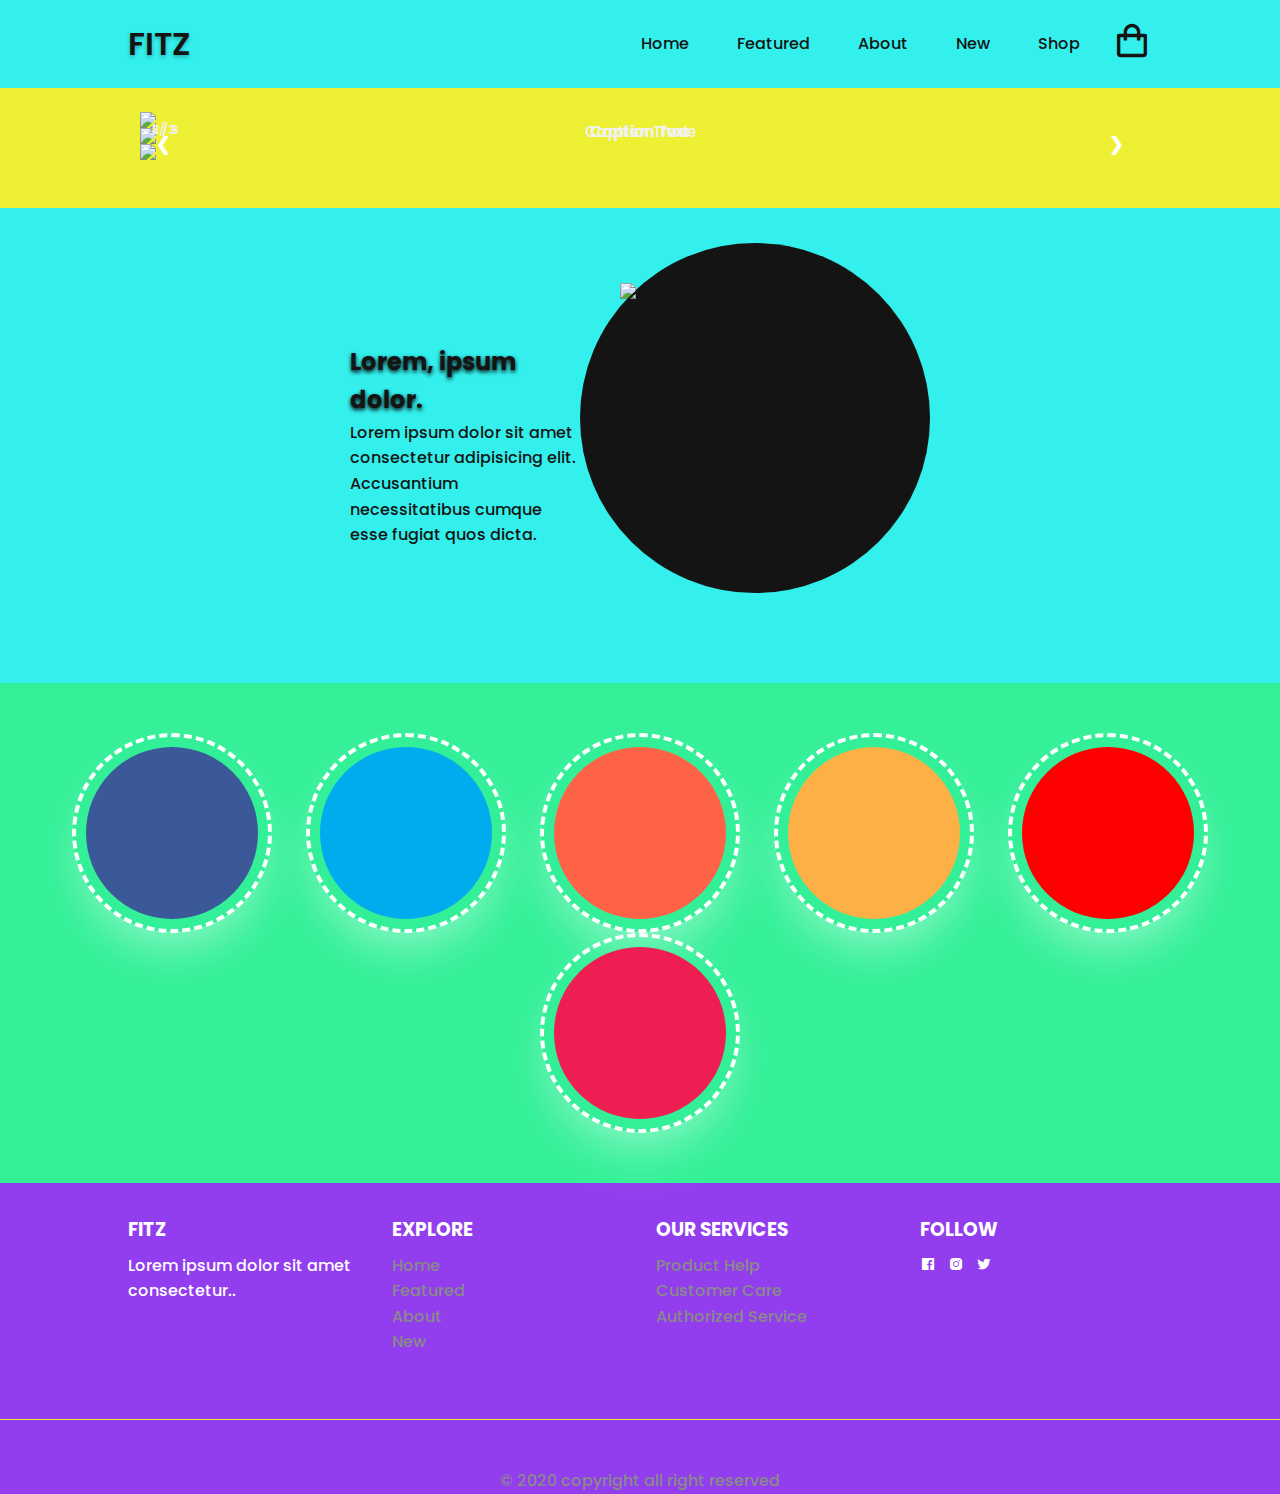
==== about.html @ b75493d2 "Add files via upload" ====
<!DOCTYPE html>
<html lang="en">
  <head>
    <meta charset="UTF-8" />
    <meta name="viewport" content="width=device-width, initial-scale=1.0" />
    <link rel="stylesheet" href="./assets/css/styles.css" />
    <link
      href="https://unpkg.com/boxicons@2.0.7/css/boxicons.min.css"
      rel="stylesheet"
    />
  <link rel="shortcut icon" href="assets/img/spartanLogs.png" type="image/x-icon">
    <link
    rel="stylesheet"
    href="https://use.fontawesome.com/releases/v5.15.2/css/all.css"
    integrity="sha384-vSIIfh2YWi9wW0r9iZe7RJPrKwp6bG+s9QZMoITbCckVJqGCCRhc+ccxNcdpHuYu"
    crossorigin="anonymous"
  />
    <title>Fitz Ecommerce Website</title>
  </head>

  <body>
    <header class="l-header" id="header">
      <nav class="nav bd-grid">
        <div class="nav__toggle" id="nav-toggle">
          <i class="bx bxs-grid"></i>
        </div>
        <a href="#" class="nav__logo">FITZ</a>
        <div class="nav__menu" id="nav-menu">
          <ul class="nav__list">
            <li class="nav__item">
              <a href="index.html" class="nav__link ">Home</a>
            </li>
            <li class="nav__item">
              <a href="#featured" class="nav__link">Featured</a>
            </li>
            <li class="nav__item">
              <a href="about.html" class="nav__link">About</a>
            </li>
            <li class="nav__item"><a href="#new" class="nav__link">New</a></li>
            <li class="nav__item">
              <a href="./shop.html" class="nav__link">Shop</a>
            </li>
          </ul>
        </div>
        <div class="nav__shop"><i class="bx bx-shopping-bag"></i></div>
      </nav>
    </header>
    <!-- <div class="main-about">For nav</div> -->
    <main class="l-main">
      <section class="featured section" id="shop">
        <!-- slideshow -->
        <div class="slideshow-container">
          <div class="mySlides fade">
            <div class="numbertext">1 / 3</div>
            <img src="https://dummyimage.com/640x360/fff/aaa" style="width: 100%" />
            <div class="text">Caption Text</div>
          </div>
    
          <div class="mySlides fade">
            <div class="numbertext">2 / 3</div>
            <img src="https://dummyimage.com/640x360/fff/aaa" style="width: 100%" />
            <div class="text">Caption Two</div>
          </div>
    
          <div class="mySlides fade">
            <div class="numbertext">3 / 3</div>
            <img src="https://dummyimage.com/640x360/fff/aaa" style="width: 100%" />
            <div class="text">Caption Three</div>
          </div>
    
          <a class="prev" onclick="plusSlides(-1)">&#10094;</a>
          <a class="next" onclick="plusSlides(1)">&#10095;</a>
          
        </div>
        <!-- slideshow -->
      </section>
    </main>
    <!--  -->
    <div class="about_teach">
      <div class="about_pic">
        <img src="#" alt="#">
      </div>
      <div class="about_text">
        <h2 class="about_h2">Lorem, ipsum dolor.</h2>
        <p class="about_p">
          Lorem ipsum dolor sit amet consectetur adipisicing elit. Accusantium
          necessitatibus cumque esse fugiat quos dicta.
        </p>
      </div>
    </div>
    <!--  -->
    <!-- ------------------------------------------------ -->
    <div class="social">
      <a href="#" class="link facebook" target="_parent"><i class="fab fa-facebook-f"></i></a>
      <a href="#" class="link twitter" target="_parent"><i class="fab fa-twitter"></i></a>
      <a href="#" class="link google-plus" target="_parent"><i class="fab fa-google-plus-g"></i></a>
      <a href="#" class="link instagram" target="_parent"><i class="fab fa-instagram"></i></a>
      <a href="#" class="link youtube" target="_parent"><i class="fab fa-youtube"></i></a>
      <a href="#" class="link tiktok" target="_parent"><i class="fab fa-tiktok"></i></a>
    </div>
    <!-- ------------------------------------------------ -->
    <footer class="footer">
      <div class="footer__container bd-grid">
        <div class="footer__box">
          <h3 class="footer__title">FITZ</h3>
          <p class="footer__description">
            Lorem ipsum dolor sit amet consectetur..
          </p>
          <a href=""
            ><img
              src="./assets/img/footerstore1.png"
              alt=""
              class="footer__store"
          /></a>
          <a href=""
            ><img
              src="./assets/img/footerstore2.png"
              alt=""
              class="footer__store"
          /></a>
        </div>
        <div class="footer__box">
          <h3 class="footer__title">EXPLORE</h3>
          <ul>
            <li><a href="#home" class="footer__link"> Home </a></li>
            <li><a href="#featured" class="footer__link"> Featured </a></li>
            <li><a href="about.html" class="footer__link"> About</a></li>
            <li><a href="#new" class="footer__link"> New </a></li>
          </ul>
        </div>
        <div class="footer__box">
          <h3 class="footer__title">OUR SERVICES</h3>
          <ul>
            <li><a href="#" class="footer__link"> Product Help </a></li>
            <li><a href="#" class="footer__link"> Customer Care </a></li>
            <li><a href="#" class="footer__link"> Authorized Service </a></li>
          </ul>
        </div>
        <div class="footer__box">
          <h3 class="footer__title">FOLLOW</h3>
          <a href="" class="footer__social"
            ><i class="bx bxl-facebook-square"></i
          ></a>
          <a href="" class="footer__social"
            ><i class="bx bxl-instagram-alt"></i
          ></a>
          <a href="" class="footer__social"><i class="bx bxl-twitter"></i></a>
        </div>
      </div>
      <p class="footer__copy">&#169; 2020 copyright all right reserved</p>
    </footer>
    <script src="./assets/js/main.js"></script>
  </body>
</html>
---- assets/css/styles.css ----
/*===== GOOGLE FONTS =====*/

@import url("https://fonts.googleapis.com/css2?family=Poppins:wght@400;500;600;700&display=swap");

/*===== VARIABLES CSS =====*/
:root {
    --header-height: 4rem;


    /*===== Font weight =====*/
    --font-medium: 500;
    --font-semi-bold: 600;
    --font-bold: 700;

    /*===== Colors =====*/
    --dark-color: #141414;
    --dark-color-light: #8A8A8A;
    --dark-color-lighten: #F2F2F2;
    --white-color: #FFF;
    --special-color1: #edf033ff;
    --special-color2: #f033edff;
    --special-color3: #33f0edff;
    --special-color4: #923eeeff;
    --special-color5: #33f098ff;
    --special-color6: #f03333ff;

    /*===== Font and typography =====*/
    --body-font: 'Poppins', sans-serif;
    --big-font-size: 1.25rem;
    --bigger-font-size: 1.5rem;
    --biggest-font-size: 2rem;
    --h2-font-size: 1.25rem;
    --normal-font-size: .938rem;
    --smaller-font-size: .813rem;
    /* --big-font-size: 2.5rem;
    --bigger-font-size: 3rem;
    --biggest-font-size: 4rem;
    --h2-font-size: 2.5rem;
    --normal-font-size: 1.876rem;
    --smaller-font-size: 1.626rem; */

    /*===== Margenes =====*/
    --mb-1: .5rem;
    --mb-2: 1rem;
    --mb-3: 1.5rem;
    --mb-4: 2rem;
    --mb-5: 2.5rem;
    --mb-6: 3rem;

    /*===== z index =====*/
    --z-fixed: 100;

    /*===== Rotate img =====*/
    --rotate-img: rotate(-30deg);
    /* ====Keyframelogo==== */
    --color1: #edf033ff;
    --color2: #f033edff;
    --color3: #33f0edff;
    --color4: #923eeeff;
    --color5: #33f098ff;
    --color6: #f03333ff;
}

@media screen and (min-width: 768px) {
    :root {
        --big-font-size: 1.5rem;
        --bigger-font-size: 2rem;
        --biggest-font-size: 3rem;
        --normal-font-size: 1rem;
        --smaller-font-size: .875rem;

    }
}

/*===== BASE =====*/
*,
::before,
::after {
    box-sizing: border-box;
}

html {
    scroll-behavior: smooth;
}

body {
    margin: var(--header-height) 0 0 0;
    font-family: var(--body-font);
    font-size: var(--normal-font-size);
    font-weight: var(--font-medium);
    color: var(--dark-color);
    line-height: 1.6;
    background-color: var(--color1);
}

h1,
h2,
h3:hover {
    text-shadow: 0 2px 4px rgba(0, 0, 0, 3);
}

h1,
h2,
h3,
p,
ul {
    margin: 0;
}

ul {
    padding: 0;
    list-style: none;
}

a {
    text-decoration: none;
    color: var(--dark-color);
}

img {
    max-width: 100%;
    height: auto;
    display: block;
}

/*===== CLASS CSS ===== */
.section {
    padding: 5rem 0 2rem;
}

.section-title {
    position: relative;
    font-size: var(--big-font-size);
    margin-bottom: var(--mb-4);
    text-align: center;
    letter-spacing: .1rem;
}

.section-title::after {
    content: '';
    position: absolute;
    width: 56px;
    height: .18rem;
    top: -1rem;
    left: 0;
    right: 0;
    margin: auto;
    background-color: var(--dark-color);
}

/*===== LAYOUT =====*/
.bd-grid {
    max-width: 1024px;
    display: grid;
    grid-template-columns: 100%;
    column-gap: 2rem;
    width: calc(100% - 2rem);
    margin-left: var(--mb-2);
    margin-right: var(--mb-2);
}

.l-header {
    width: 100%;
    position: fixed;
    top: 0;
    left: 0;
    z-index: var(--z-fixed);
    background-color: var(--color3);
}

/*===== NAV =====*/
.nav {
    height: var(--header-height);
    display: flex;
    /* justify-content: space-between; */
    align-items: center;
}

@media screen and (max-width: 768px) {
    .nav__menu {
        position: fixed;
        top: var(--header-height);
        left: -100%;
        width: 70%;
        height: 100%;
        padding: 2rem;
        background-color: var(--white-color);
        transition: .5s;
    }
}

.nav__item {
    margin-bottom: var(--mb-4);
}

/* .nav__item:hover {
    display: block;
    background-color: var(--dark-color);
    color: #FFF;
} */

.nav__logo {
    font-weight: var(--font-semi-bold);
    font-size: 2em;
    text-shadow: 0 2px 4px rgba(0, 0, 0, .3);
}
/* .nav__logo:hover {
    
} */
.nav__toggle,
.nav__shop {
    font-size: 2.5rem;
    cursor: pointer;
}

/*Show menu*/
.show {
    left: 0;
}

/*Active link*/
.active {
    position: relative;
}

.active::before {
    content: '';
    position: absolute;
    bottom: -.5rem;
    left: 45%;
    width: 4px;
    height: 4px;
    background-color: var(--dark-color);
    border-radius: 50%;
}


/*Change color header*/
.scroll-header {
    background-color: var(--special-color5);
    box-shadow: 0 2px 4px rgba(0, 0, 0, 0.4);
}

/*===== HOME =====*/
.home {
    background-color: var(--color3);
    overflow: hidden;
    box-shadow: 0 2px 4px rgba(202, 83, 186, 0.6);
}

.home__container {
    height: calc(100vh - var(--header-height));
}

.home__sneaker {
    position: relative;
    display: flex;
    justify-content: center;
    align-self: center;
}

.home__img {
    position: absolute;
    top: 1.5rem;
    max-width: initial;
    width: 275px;
    transform: var(--rotate-img);
}

.home__new {
    display: block;
    font-size: var(--smaller-font-size);
    font-weight: var(--font-semi-bold);
    margin-bottom: var(--mb-2);
}

.home__title {
    font-weight: 900;
    font-size: 4rem;
    margin-bottom: var(--mb-1);
    color: var(--color6);
}

.home__description {
    margin-bottom: var(--mb-6);
}

/*BUTTONS*/
.button {
    display: inline-block;
    background-color: var(--dark-color);
    color: var(--white-color);
    padding: 1rem .9rem;
    font-weight: var(--font-medium);
    border-radius: .5rem;
    transition: .3sec;
    box-shadow: 0 2px 4px rgba(220, 24, 238, 0.8);
}
.button-nav {
    display: inline-block;
    background-color: var(--dark-color);
    color: var(--white-color);
    padding: .125rem 2rem;
    font-size: 1.5rem;
    border-radius: .5rem;
    transition: .3sec;
    box-shadow: 0 2px 4px rgba(220, 24, 238, 0.8);
}

.button:hover {
    transform: translateY(-.25rem);
}

.button-light {
    display: inline-flex;
    color: var(--dark-color);
    font-weight: var(--font-bold);
    align-items: center;
}

.button-icon {
    font-size: 1.25rem;
    margin-left: var(--mb-1);
    transition: .3s;
}

.button-light:hover .button-icon {
    transform: translateX(.25rem);
}

/*===== FEATURED =====*/

.featured__container {
    row-gap: 2rem;
    grid-template-columns: repeat(auto-fit, minmax(220px, 1fr));
}

.sneaker {
    position: relative;
    display: flex;
    flex-direction: column;
    align-items: center;
    padding: 2rem;
    background-color: var(--dark-color-lighten);
    border-radius: .5rem;
    transition: .3s;
    box-shadow: 0 2px 4px rgba(0, 0, 0, .6);
}

.sneaker__sale {
    position: absolute;
    left: .5rem;
    background-color: var(--dark-color);
    color: var(--white-color);
    padding: .25rem .5rem;
    border-radius: .25rem;
    font-size: var(--h2-font-size);
    transform: rotate(-90deg);
    letter-spacing: .1rem;
}

.sneaker__img {
    width: 250px;
    margin-top: var(--mb-3);
    margin-bottom: var(--mb-6);
    /* transform: var(--rotate-img); */
    filter: drop-shadow(0 12px 8px rgba(0, 0, 0, .2));
}
.sale-0{
    transform: var(--rotate-img);
}
.sneaker__name,
.sneaker__preci {
    font-size: var(--h2-font-size);
    letter-spacing: .1rem;
    font-weight: var(--font-bold);
}

.sneaker__name {
    margin-bottom: var(--mb-1);
}

.sneaker__preci {
    margin-bottom: var(--mb-4);
}

.sneaker:hover {
    transform: translateY(-.5rem);
}

.sneaker__pages {
    margin-top: var(--mb-6);
}

.sneaker__pag {
    padding: .5rem 1rem;
    border: 1px solid var(--dark-color);
}

.sneaker__pag:hover {
    background-color: var(--dark-color);
    color: var(--white-color);
}

/*===== COLLECTION =====*/
.collection__container {
    row-gap: 2rem;
    justify-content: center;
}

.collection__card {
    position: relative;
    display: flex;
    height: 550px;
    background-color: var(--dark-color-lighten);
    padding: 2rem;
    border-radius: .5rem;
    transition: .3s;
    box-shadow: 0 2px 4px rgba(0, 0, 0, .6);
}

.collection__data {
    align-self: flex-end;
    padding: 1px;
}

.collection__img {
    filter: drop-shadow(0 12px 8px rgba(0, 0, 0, .2));
    position: absolute;
    /* top: 0;
    right: 0; */
    margin: 0 18px;
    /* margin-bottom: 20px; */
    width: 230px;
}

.collection__name {
    font-size: var(--bigger-font-size);
    margin-bottom: .25rem;
}

.collection__description {
    margin-bottom: var(--mb-2);
}

.collection__card:hover {
    transform: translateY(-.5rem);
}

/*===== WOMEN SNEAKERS =====*/
.women__container {
    row-gap: 2rem;
    grid-template-columns: repeat(auto-fit, minmax(220px, 1fr));
}

/*===== OFFER =====*/
.offer__container {
    grid-template-columns: 55% 45%;
    column-gap: 0;
    background-color: var(--dark-color-lighten);
    border-radius: .5rem;
    justify-content: center;
    box-shadow: 0 2px 4px rgba(0, 0, 0, .6);
}

.offer__data {
    padding: 4rem 0 4rem 1.5rem;
}

.offer__title {
    font-size: var(--bigger-font-size);
    margin-bottom: .25rem;
}

.offer__description {
    margin-bottom: var(--mb-3);
}

.offer__img {
    width: 153px;
}

/*===== NEW COLLECTION  =====*/
.new__container {
    row-gap: 2rem;
}

.new__mens {
    display: flex;
    flex-direction: column;
    justify-content: center;
    background-color: var(--dark-color-lighten);
    border-radius: .5rem;
    padding: 2rem;
    box-shadow: 0 2px 4px rgba(0, 0, 0, .6);
}

.new__mens-img {
    width: 276px;
    margin-bottom: var(--mb-3);
}

.new__title {
    font-size: var(--bigger-font-size);
    margin-bottom: .25rem;
}

.new__preci {
    display: block;
    margin-bottom: var(--mb-3);
}

.new__sneaker {
    display: grid;
    gap: 1.5rem;
    grid-template-columns: repeat(auto-fit, minmax(220px, 1fr));
}

.new__sneaker-card {
    position: relative;
    padding: 3.5rem 1.5rem;
    background-color: var(--dark-color-lighten);
    border-radius: .5rem;
    overflow: hidden;
    display: flex;
    justify-content: center;
    box-shadow: 0 2px 4px rgba(0, 0, 0, .6);
}

.new__sneaker-img {
    width: 220px;
}

.new__sneaker-overlay {
    position: absolute;
    left: 0;
    bottom: -100%;
    width: 100%;
    height: 100%;
    display: flex;
    justify-content: center;
    align-items: center;
    background-color: rgba(63, 59, 59, 0.3);
    transition: .3s;
}

.new__sneaker-card:hover .new__sneaker-overlay {
    bottom: 0;
}

/*===== NEWSLETTER =====*/

.newsletter__container {
    background-color: var(--color4);
    color: var(--white-color);
    padding: 2rem .5rem;
    border-radius: .5rem;
    text-align: center;
    box-shadow: 0 2px 4px rgba(0, 0, 0, 2);
}

.newsletter__title {
    font-size: var(--bigger-font-size);
    margin-bottom: var(--mb-2);
}

.newsletter__description {
    margin-bottom: var(--mb-5);
}

.newsletter__subscribe {
    display: flex;
    column-gap: .5rem;
    background-color: white;
    padding: .5rem;
    border-radius: .5rem;
    box-shadow: 0 2px 4px rgba(0, 0, 0, .7);
}

.newsletter__input {
    outline: none;
    border: none;
    width: 90%;
    font-size: var(--normal-font-size);
}

.newsletter__input::placeholder {
    color: var(--dark-color);
    font-family: var(--body-font);
    font-size: var(--normal-font-size);
    font-weight: var(--font-semi-bold);
}

/*===== FOOTER =====*/
.footer {
    background-color: var(--color4);
    color: var(--white-color);

}

.footer__container {
    padding: 2rem 0;
    row-gap: 1.5rem;
    margin-bottom: 2rem;
    grid-template-columns: repeat(4, 1fr);
}

.footer__title {
    margin-bottom: .5rem;
}

.footer__deal {
    margin-bottom: 1rem;
}

.footer__store {
    width: 100px;
}

.footer__link,
footer__social {
    color: var(--dark-color-light);
}

.footer__link:hover {
    text-decoration: underline;
}

.footer__social {
    font-size: 1rem;
    margin-right: .5rem;
    color: var(--white-color);
}

.footer__copy {
    border-top: 1px solid var(--color1);
    padding-top: 3rem;
    text-align: center;
    color: var(--dark-color-light);
    font-size: var(--small-font-size);
}

/* ===== MEDIA QUERIES=====*/
@media screen and (min-width: 576px) {
    .collection__container {
        grid-template-columns: 415px;
    }

    .collection__img {
        width: 310px;
    }

    .offer__container {
        grid-template-columns: max-content max-content;
    }

    .offer__data {
        text-align: center;
    }

    .new__mens {
        align-items: center;
    }
}

@media screen and (min-width: 768px) {
    body {
        margin: 0;
    }

    .section {
        padding: 7rem 0 3rem;
    }

    .section-title::after {
        width: 76px;
    }

    .nav {
        height: calc(var(--header-height) + 1.5rem);
    }

    .nav__menu {
        margin-left: auto;
    }

    .nav__list {
        display: flex;
    }

    .nav__item {
        margin-left: var(--mb-6);
        margin-bottom: 0;
    }

    .nav__toggle {
        display: none;
    }


    .home__container {
        height: 100vh;
        grid-template-columns: max-content max-content;
        justify-content: center;
        align-items: center;
    }

    .home__sneaker {
        order: 1;
    }

    .home__img {
        width: 470px;
        top: 3.5rem;
        right: 0;
        left: -3rem;
    }

    .newsletter__container {
        grid-template-columns: max-content max-content;
        justify-content: center;
        align-items: center;
        padding: 4.5rem 2rem;
        column-gap: 3rem;
    }

    .newsletter__description {
        margin-bottom: 0;
    }

    .newsletter__subscribe {
        width: 360px;
        height: max-content;
    }
}

@media screen and (min-width: 1024px) {
    .bd-grid {
        margin-left: auto;
        margin-right: auto;
    }

    .home__container {
        column-gap: 8rem;
    }

    .collection__container {
        grid-template-columns: repeat(2, 415px);
    }

    .new__container {
        grid-template-columns: max-content 1fr;
    }

    .new__mens {
        align-items: initial;
        justify-content: flex-end;
        padding: 4rem 2rem;
    }

    .new__mens-img {
        margin-bottom: var(--mb-6);
    }
}

/* ====Keyframelogo==== */
@keyframes change_color {
    0% {
        fill: var(--color1);
        stroke: var(--color1);
    }

    20% {
        fill: var(--color2);
        stroke: var(--color2);
    }

    40% {
        fill: var(--color3);
        stroke: var(--color3);
    }

    60% {
        fill: var(--color4);
        stroke: var(--color4);
    }

    80% {
        fill: var(--color5);
        stroke: var(--color5);
    }

    100% {
        fill: var(--color6);
        stroke: var(--color6);
    }
}

@keyframes change_color_s {
    0% {
        stroke: var(--color1);
    }

    20% {
        stroke: var(--color2);
    }

    40% {
        stroke: var(--color3);
    }

    60% {
        stroke: var(--color4);
    }

    80% {
        stroke: var(--color5);
    }

    100% {
        stroke: var(--color6);
    }
}

/* #black_circle{
    
  } */
#word_s {
    animation: change_color 6s infinite alternate ease-in-out;
}

#word_n {
    animation: change_color 3s infinite alternate ease-in-out;
}

#word_a {
    animation: change_color 3s infinite alternate ease-in-out;
}

#word_t {
    animation: change_color 4s infinite alternate ease-in-out;
}

#word_r {
    animation: change_color 8s infinite alternate ease-in-out;
}

/* #word_r_hole{
    animation: change_color 15s infinite alternate ease-in-out;
  }
  #word_a_hole{
    animation: change_color 15s infinite alternate ease-in-out;
  } */
#word_a2 {
    animation: change_color 4s infinite alternate ease-in-out;
}

/* #word_a2_hole{
    animation: change_color 15s infinite alternate ease-in-out;
  } */
#word_p {
    animation: change_color 3s infinite alternate ease-in-out;
}

/* #word_p_hole{
    animation: change_color 15s infinite alternate ease-in-out;
  } */
#word_s2 {
    animation: change_color 6s infinite alternate ease-in-out;
}

#cap {
    animation: change_color 4s infinite alternate ease-in-out;
}

#face {
    animation: change_color 6s infinite alternate ease-in-out;
}

#maskas {
    animation: change_color 2s infinite alternate ease-in-out;
}

#neck {
    animation: change_color 3s infinite alternate ease-in-out;
}

#middle_circle {
    animation: change_color 4s infinite alternate ease-in-out;
}

#circle_line {
    animation: change_color_s 10s infinite alternate;
}

/* #circle_line_g{
    animation: change_color_s 20s infinite alternate;
  } */
/* ====KeyframeLogoEnd==== */
@keyframes change_color_button {
    0% {
        background-color: var(--color1);
        stroke: var(--color1);
    }

    20% {
        background-color: var(--color2);
        stroke: var(--color2);
    }

    40% {
        background-color: var(--color3);
        stroke: var(--color3);
    }

    60% {
        background-color: var(--color4);
        stroke: var(--color4);
    }

    80% {
        background-color: var(--color5);
        stroke: var(--color5);
    }

    100% {
        background-color: var(--color6);
        stroke: var(--color6);
    }
}

@media only screen and (max-width: 768px) {
    .main-about {
        display: none;
    }
}

.main-about {
    padding-top: 115px;
    width: 100%;
    height: 80%;
}

/* Carousel  */
/* Slideshow container */
.slideshow-container {
    max-width: 1000px;
    position: relative;
    margin: auto;
}

/* Next & previous buttons */
.prev,
.next {
    cursor: pointer;
    position: absolute;
    top: 50%;
    width: auto;
    padding: 16px;
    margin-top: -22px;
    color: white;
    font-weight: bold;
    font-size: 18px;
    transition: 0.6s ease;
    border-radius: 0 3px 3px 0;
    user-select: none;
}

/* Position the "next button" to the right */
.next {
    right: 0;
    border-radius: 3px 0 0 3px;
}

/* On hover, add a black background color with a little bit see-through */
.prev:hover,
.next:hover {
    background-color: rgba(0, 0, 0, 0.8);
}

/* Caption text */
.text {
    color: #f2f2f2;
    font-size: 15px;
    padding: 8px 12px;
    position: absolute;
    bottom: 8px;
    width: 100%;
    text-align: center;
}

/* Number text (1/3 etc) */
.numbertext {
    color: #f2f2f2;
    font-size: 12px;
    padding: 8px 12px;
    position: absolute;
    top: 0;
}

/* The dots/bullets/indicators */
.dot {
    cursor: pointer;
    height: 15px;
    width: 15px;
    margin: 0 2px;
    background-color: #bbb;
    border-radius: 50%;
    display: inline-block;
    transition: background-color 0.6s ease;
}

/* .active, */
.dot:hover {
    background-color: #717171;
}

/* Fading animation */
.fade {
    -webkit-animation-name: fade;
    -webkit-animation-duration: 1.5s;
    animation-name: fade;
    animation-duration: 1.5s;
}

@-webkit-keyframes fade {
    from {
        opacity: .4
    }

    to {
        opacity: 1
    }
}

@keyframes fade {
    from {
        opacity: .4
    }

    to {
        opacity: 1
    }
}

/* On smaller screens, decrease text size */
@media only screen and (max-width: 300px) {

    .prev,
    .next,
    .text {
        font-size: 11px
    }
}
/* about page */
@media only screen and (max-width: 1440px) {
    .about_pic {
        padding: 0;
        margin: 0;
    }
    .about_teach {
        padding: 0;
        margin: 0;
        overflow: normal;
        justify-items: right;
    }
    .about_text{
        /* overflow-wrap: initial; */
        display: table-cell;
    }
}
.about_teach {
    width: 100%;
    background-color: var(--color3);
    padding: 35px;
    padding-right: 350px;
    padding-left: 350px;
    overflow: hidden;
    justify-content: space-between;
}
.about_text {
    /* margin: auto; */
    padding: 100px 0;
}
.about_pic {
    background-color: var(--dark-color);
    width: 350px;
    height: 350px;
    border-radius: 50%;
    float: right;
    padding: 40px;
}
/* social */
.social .link {
    display: inline-block;
    vertical-align: middle;
    position: relative;
    width: 200px;
    height: 200px;
    border-radius: 50%;
    border: 4px dashed white;
    background-clip: content-box;
    padding: 10px;
    transition: .5s;
    color: #D7D0BE;
    margin-left: 15px;
    margin-right: 15px;
    font-size: 70px;
    box-shadow: rgba(255, 255, 255, 0.466) 0px 25px 50px -12px;
  }
  
  .social .link i {
    display: block;
    position: absolute;
    text-align: center;
    top: 50%;
    left: 50%;
    transform: translate(-50%, -50%);
  }
  .social .link i:hover {
    padding: 20px;
  }
  .social {
    background-color: var(--special-color5);
    width: 100%;
    top: 50%;
    text-align: center;
    padding: 50px 0;
  }
  .social .link:hover {
    padding: 20px;
    color: white;
    margin-left: -5px;
    transform: translateX(10px) rotate(360deg);
    box-shadow: rgba(0, 0, 0, 0.25) 0px 25px 50px -12px;
  }
  
  .social .link.google-plus {
    background-color: tomato;
    color: white;
  }
  
  .social .link.twitter {
    background-color: #00ACEE;
    color: white;
  }
  
  .social .link.facebook {
    background-color: #3B5998;
    color: white;
  }
  
  .social .link.instagram {
    color: white; 
    background-color: rgba(252,176,69,1);
  }
  .social .link.youtube {
    color: white;
    background-color: #FF0000;
  }
  .social .link.tiktok {
    color: white;
    background-color: #EE1D52;
  }
  .social .link.google-plus:hover {
    background-color: #282828;
    color: tomato;
    border-color: tomato;
  }
  .social .link.twitter:hover {
    background-color: #282828;
    color: #00ACEE;
    border-color: #00ACEE;
  }
  .social .link.facebook:hover {
    background-color: #282828;
    color: #3B5998;
    border-color: #3B5998;
  }
  .social .link.instagram:hover {
    background-color: #282828;
    color: rgba(252,176,69,1);
    border-color: rgba(252,176,69,1);
  }
  .social .link.youtube:hover {
    background-color: #282828;
    color: #FF0000;
    border-color: #FF0000;
  }
  .social .link.tiktok:hover {
    background-color: #282828;
    color: #EE1D52;
    border-color: #EE1D52;
  }
/* Sign-In */
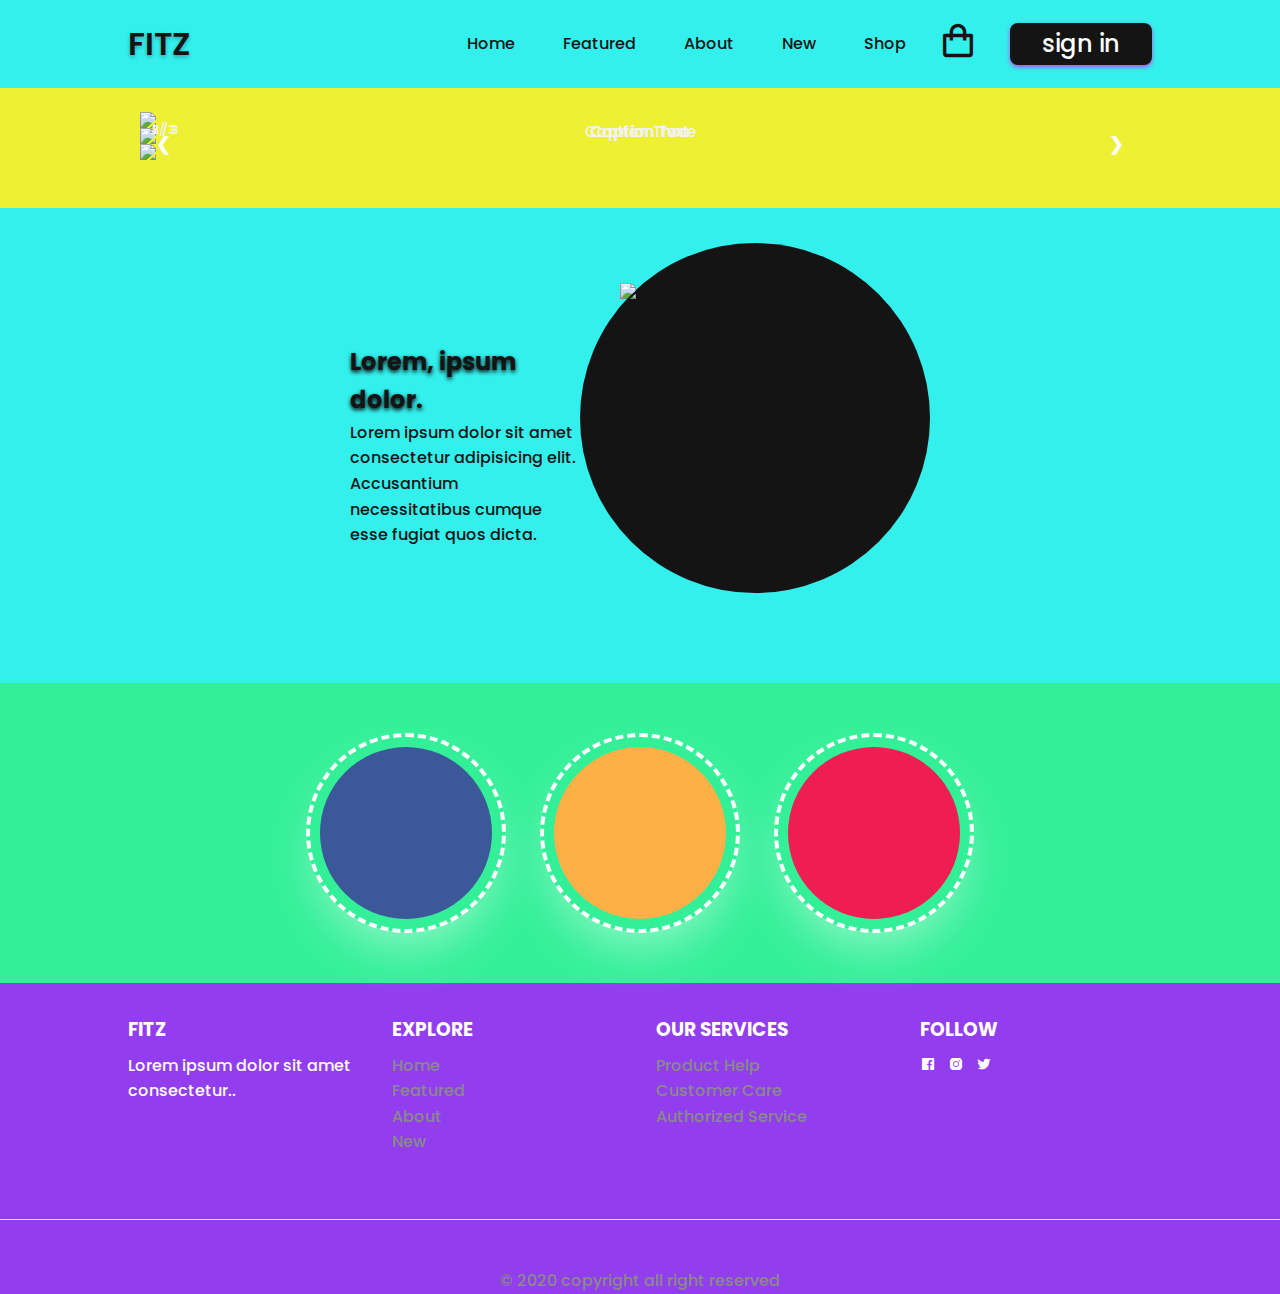
==== commit 8e9b844d: "Add files via upload" ====
--- a/about.html
+++ b/about.html
@@ -43,6 +43,7 @@
           </ul>
         </div>
         <div class="nav__shop"><i class="bx bx-shopping-bag"></i></div>
+        <a href="sign-in.html" class="button-nav" target="blank">sign in</a>
       </nav>
     </header>
     <!-- <div class="main-about">For nav</div> -->
@@ -92,10 +93,10 @@
     <!-- ------------------------------------------------ -->
     <div class="social">
       <a href="#" class="link facebook" target="_parent"><i class="fab fa-facebook-f"></i></a>
-      <a href="#" class="link twitter" target="_parent"><i class="fab fa-twitter"></i></a>
-      <a href="#" class="link google-plus" target="_parent"><i class="fab fa-google-plus-g"></i></a>
+      <!-- <a href="#" class="link twitter" target="_parent"><i class="fab fa-twitter"></i></a> -->
+      <!-- <a href="#" class="link google-plus" target="_parent"><i class="fab fa-google-plus-g"></i></a> -->
       <a href="#" class="link instagram" target="_parent"><i class="fab fa-instagram"></i></a>
-      <a href="#" class="link youtube" target="_parent"><i class="fab fa-youtube"></i></a>
+      <!-- <a href="#" class="link youtube" target="_parent"><i class="fab fa-youtube"></i></a> -->
       <a href="#" class="link tiktok" target="_parent"><i class="fab fa-tiktok"></i></a>
     </div>
     <!-- ------------------------------------------------ -->
